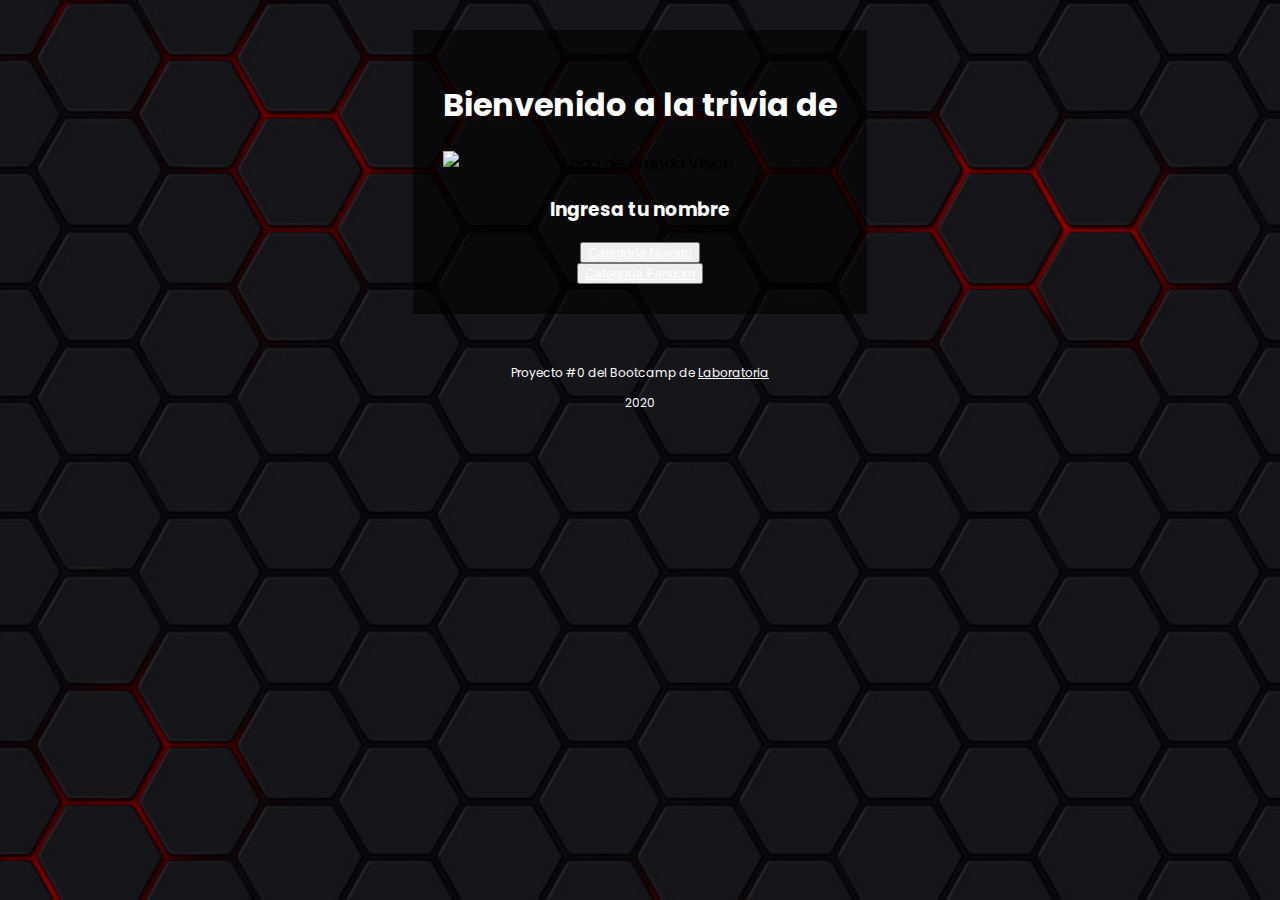
==== src/categorias.html @ e7332a5f "diseno: creando paginas" ====
<!DOCTYPE html>
<html lang="en">

<head>
  <meta charset="UTF-8">
  <meta http-equiv="X-UA-Compatible" content="IE=edge">
   <link rel="stylesheet" href="./style.css">
  <link rel="preconnect" href="https://fonts.gstatic.com">
  <link href="https://fonts.googleapis.com/css2?family=Poppins:wght@400;500;600;700&display=swap" rel="stylesheet">
  <title>Trivia: WandaVision</title>
    <meta name='viewport' content='width=device-width, initial-scale=1.0, maximum-scale=1.0' />
</head>


<body>
    <main class="main">
    <div class="wrapper">
      <div class="main-content">
        <h1>Bienvenido a la trivia de</h1>
        <img src="./src/img/Wandavision_01.png" alt="Logo de Wanda Vision">
        <h3>Ingresa tu nombre</h3>
        <button onclick=""><a href="./preguntas.html">Categoria Novato</a></button>
        <button onclick=""><a href="./preguntas.html">Categoria Fandom</a></button>
        </form>
      </div>
    </div>
  </main>

  <footer class="footer">

        <p>Proyecto #0 del Bootcamp de <a href="https://github.com/Laboratoria/bootcamp/tree/main/projects/00-trivia">Laboratoria</a></p>
        <p>2020</p>

  </footer>


</body>

</html>
---- src/style.css ----
:root {
    --primary: #ae1a28;
    --secondary: #15070e;
    --grey40: #94A1B2;
    --white40: #FFFFFE;
}
body{
  font-family: 'Poppins', sans-serif;
  background: url("./img/wallpaper.jpg");
  margin: 0;
}
h1, h2,h3{
  color: var(--white40);
}
.wrapper{
  display: grid;
  place-items: center;
}
.main-content{
  box-sizing: border-box;

  display: flex;
  flex-direction: column;
  justify-content: center;
  align-items: center;
  text-align: center;

  margin: 30px;
  padding: 30px;
  background: #00000090;
}
.main-content img{
  width:  100%;
}

/* form  */

.form{
  display: block;
}
.form input {
  box-sizing: border-box;
  border: 1px solid var(--grey40);
  width: 100%;
  font-size: 16px;
  border-radius: 90px;
  padding-block: 12px;
  padding-inline: 12px;
  margin-block-start: 20px;
}

.form input[type="submit"] {
  width: 100%;
  background:  var(--primary);
  border: 1px solid var(--primary);
  color: var(--white40);
  font-weight: 600;
}

.form input::-webkit-input-placeholder {
  color: var(--secondary);
}
/* Fin de form  */

/* footer   */
.footer{
  width:100%;
  text-align: center;
  margin-block-start: 20px;
}
.footer p{
  color: var(--white40);
  font-size: 12px;

}
a{
  color: var(--white40);

}


/* Fin de footer   */
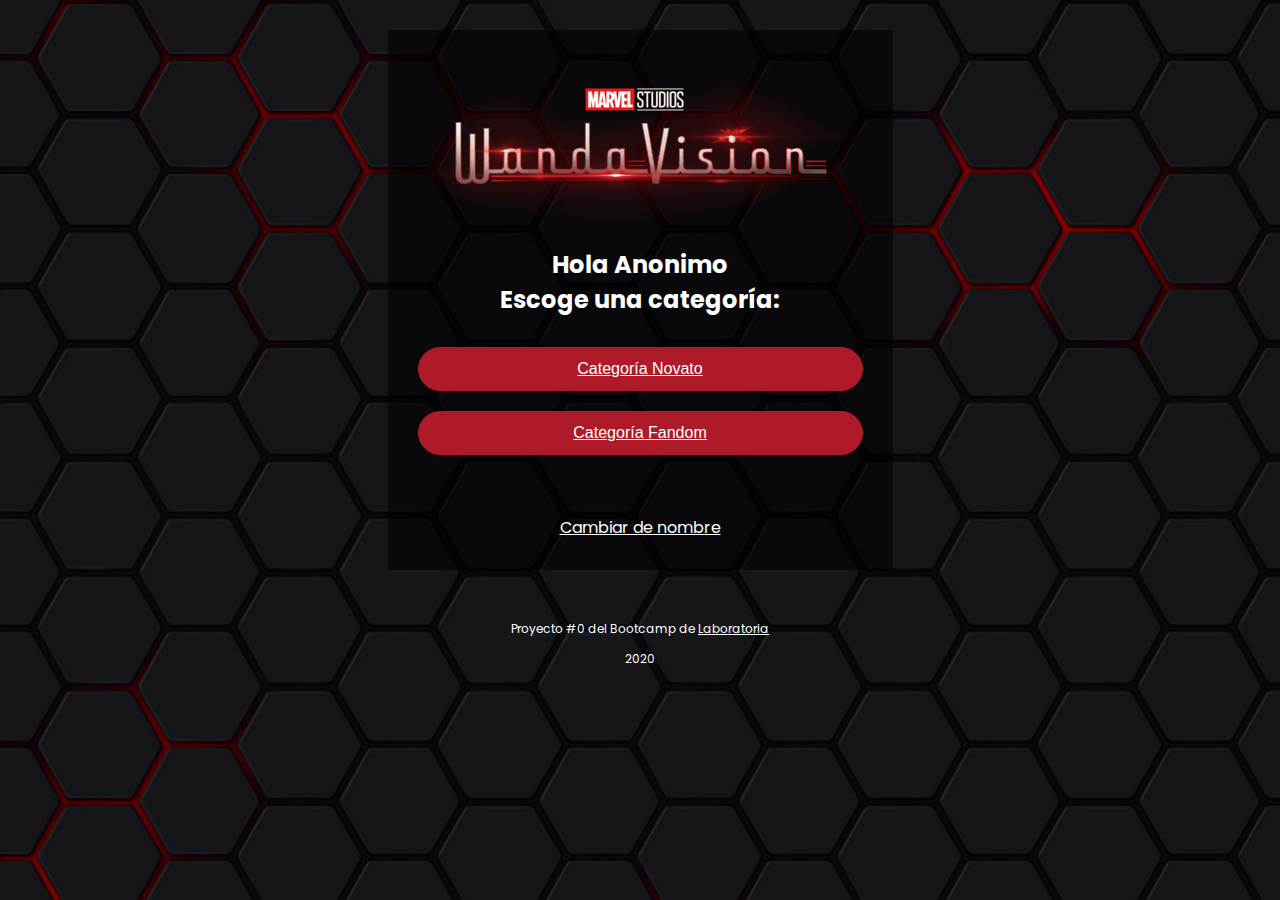
==== commit 46e9e04b: "diseno: agregando estilo a categorias" ====
--- a/src/categorias.html
+++ b/src/categorias.html
@@ -16,12 +16,13 @@
     <main class="main">
     <div class="wrapper">
       <div class="main-content">
-        <h1>Bienvenido a la trivia de</h1>
-        <img src="./src/img/Wandavision_01.png" alt="Logo de Wanda Vision">
-        <h3>Ingresa tu nombre</h3>
-        <button onclick=""><a href="./preguntas.html">Categoria Novato</a></button>
-        <button onclick=""><a href="./preguntas.html">Categoria Fandom</a></button>
-        </form>
+        <img src="./img/Wandavision_01.png" alt="Logo de Wanda Vision">
+        <h2 >Hola <span id="titulo-nombre" >Anonimo</span> <br> Escoge una categoría:</h2>
+
+        <button class="btn-categoria"><a href="./preguntas.html">Categoría Novato</a></button>
+        <button class="btn-categoria"><a href="./preguntas.html">Categoría Fandom</a></button>
+        <a class="a-categoria" href="../index.html">Cambiar de nombre</a>
+      </form>
       </div>
     </div>
   </main>
--- a/src/style.css
+++ b/src/style.css
@@ -10,7 +10,7 @@
   background: url("./img/wallpaper.jpg");
   margin: 0;
 }
-h1, h2,h3{
+h1, h2,h3, p{
   color: var(--white40);
 }
 .wrapper{
@@ -78,6 +78,20 @@
   color: var(--white40);
 
 }
+/* Fin de footer   */
 
-
-/* Fin de footer   */+/* ESTILOS DE CATEGORIA */
+.btn-categoria {
+  box-sizing: border-box;
+  border: 1px solid var(--primary);
+  background-color: var(--primary);
+  width: 100%;
+  font-size: 16px;
+  border-radius: 90px;
+  padding-block: 12px;
+  padding-inline: 12px;
+  margin-block: 10px;
+}
+.a-categoria{
+  margin-block-start: 50px;
+}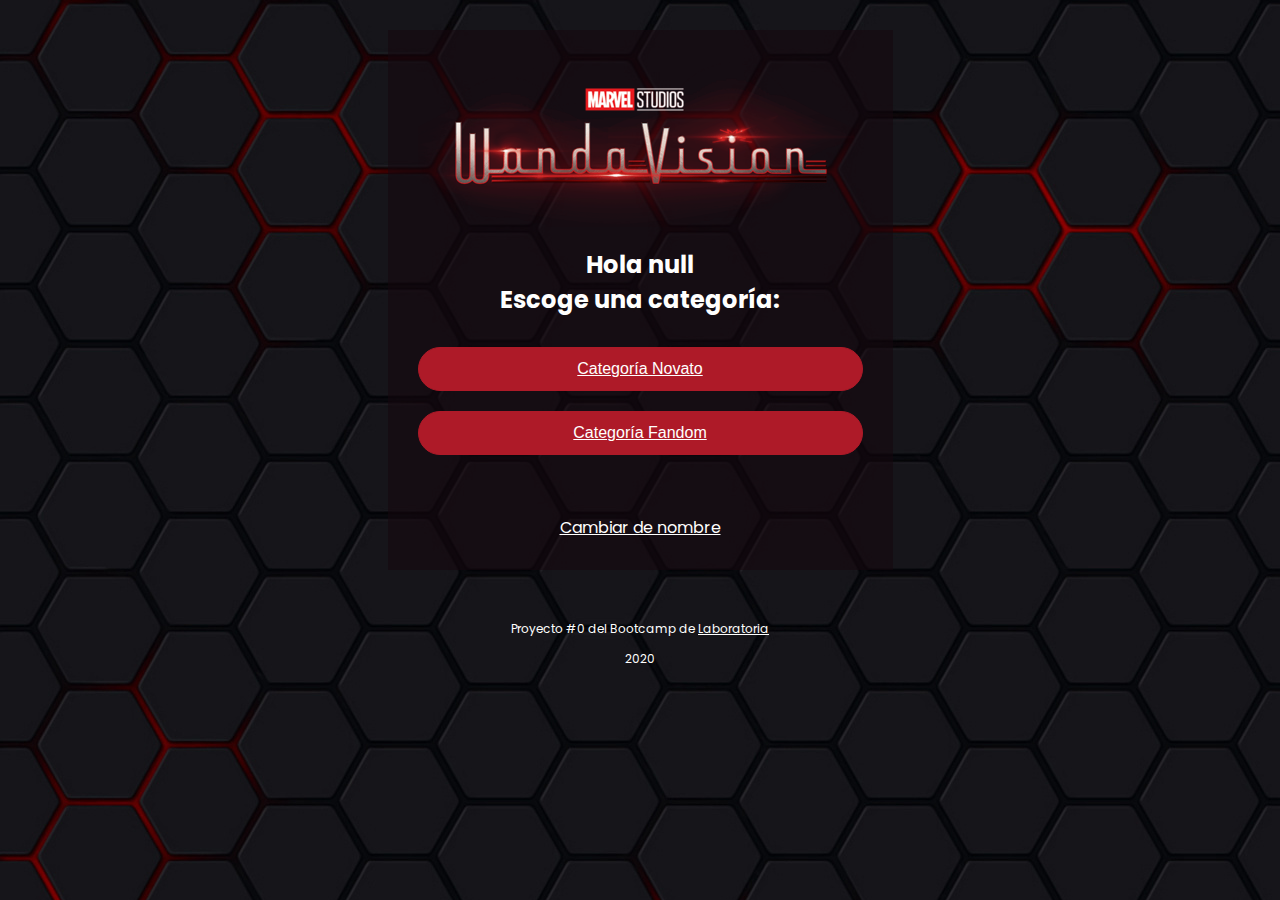
==== commit 2bd2bd72: "js: agregando funcion para mostrar nombre" ====
--- a/src/categorias.html
+++ b/src/categorias.html
@@ -17,7 +17,7 @@
     <div class="wrapper">
       <div class="main-content">
         <img src="./img/Wandavision_01.png" alt="Logo de Wanda Vision">
-        <h2 >Hola <span id="titulo-nombre" >Anonimo</span> <br> Escoge una categoría:</h2>
+        <h2 >Hola <span id="titulo-nombre" ></span> <br> Escoge una categoría:</h2>
 
         <button class="btn-categoria"><a href="./preguntas.html">Categoría Novato</a></button>
         <button class="btn-categoria"><a href="./preguntas.html">Categoría Fandom</a></button>
@@ -34,7 +34,7 @@
 
   </footer>
 
-
+  <script src="./categorias.js"></script>
 </body>
 
 </html>--- a/src/style.css
+++ b/src/style.css
@@ -2,7 +2,8 @@
 :root {
     --primary: #ae1a28;
     --secondary: #15070e;
-    --grey40: #94A1B2;
+    --grey40: #666666;
+    --grey50: #999999;
     --white40: #FFFFFE;
 }
 body{
@@ -28,7 +29,7 @@
 
   margin: 30px;
   padding: 30px;
-  background: #00000090;
+  background: #15070e90;
 }
 .main-content img{
   width:  100%;
@@ -50,16 +51,35 @@
   margin-block-start: 20px;
 }
 
-.form input[type="submit"] {
+ .form input[type="submit"] {
   width: 100%;
   background:  var(--primary);
   border: 1px solid var(--primary);
   color: var(--white40);
   font-weight: 600;
 }
-
-.form input::-webkit-input-placeholder {
-  color: var(--secondary);
+.btn-red{
+  box-sizing: border-box;
+  background:  var(--primary);
+  border: 1px solid var(--primary);
+  width: 100%;
+  font-size: 16px;
+  border-radius: 90px;
+  padding-block: 12px;
+  padding-inline: 12px;
+  margin-block-start: 20px;
+  color: white;
+  font-family: 'Poppins';
+}
+.input-nombre{
+  box-sizing: border-box;
+  border: 1px solid var(--grey40);
+  width: 100%;
+  font-size: 16px;
+  border-radius: 90px;
+  padding-block: 12px;
+  padding-inline: 12px;
+  margin-block-start: 20px;
 }
 /* Fin de form  */
 
@@ -94,4 +114,59 @@
 }
 .a-categoria{
   margin-block-start: 50px;
+}
+
+/* ESTILOS DE PREGUNTAS */
+.header{
+  background-color: black;
+  display: flex;
+  flex-direction: row;
+  justify-content: space-around;
+
+  padding-block: 16px;
+
+}
+.grupo-header{
+  display: flex;
+  flex-direction: column;
+  justify-content: center;
+  align-items: center;
+}
+.grupo-header p{
+  margin-block: 0;
+}
+.header img{
+  height: 30px;
+}
+.respuesta{
+  box-sizing: border-box;
+  border: 1px solid var(--grey50);
+  background-color: var(--grey40);
+  width: 100%;
+  font-size: 16px;
+  border-radius: 8px;
+  padding-block: 12px;
+  padding-inline: 12px;
+  margin-block: 10px;
+  text-align: start;
+}
+
+/* ESTILO DE RESULTADOS   */
+  .grupo-resultados{
+  box-sizing: border-box;
+  border: 1px solid var(--grey50);
+  background-color: var(--grey40);
+  width: 100%;
+  font-size: 16px;
+  border-radius: 8px;
+  padding: 6px;
+  margin-block: 6px;
+}
+.rp-correcto{
+  border: 3px solid #006600;
+  background-color: #4ca64c;
+}
+.rp-incorrecto{
+  border: 3px solid #b20000;
+  background-color: #ff4c4c;
 }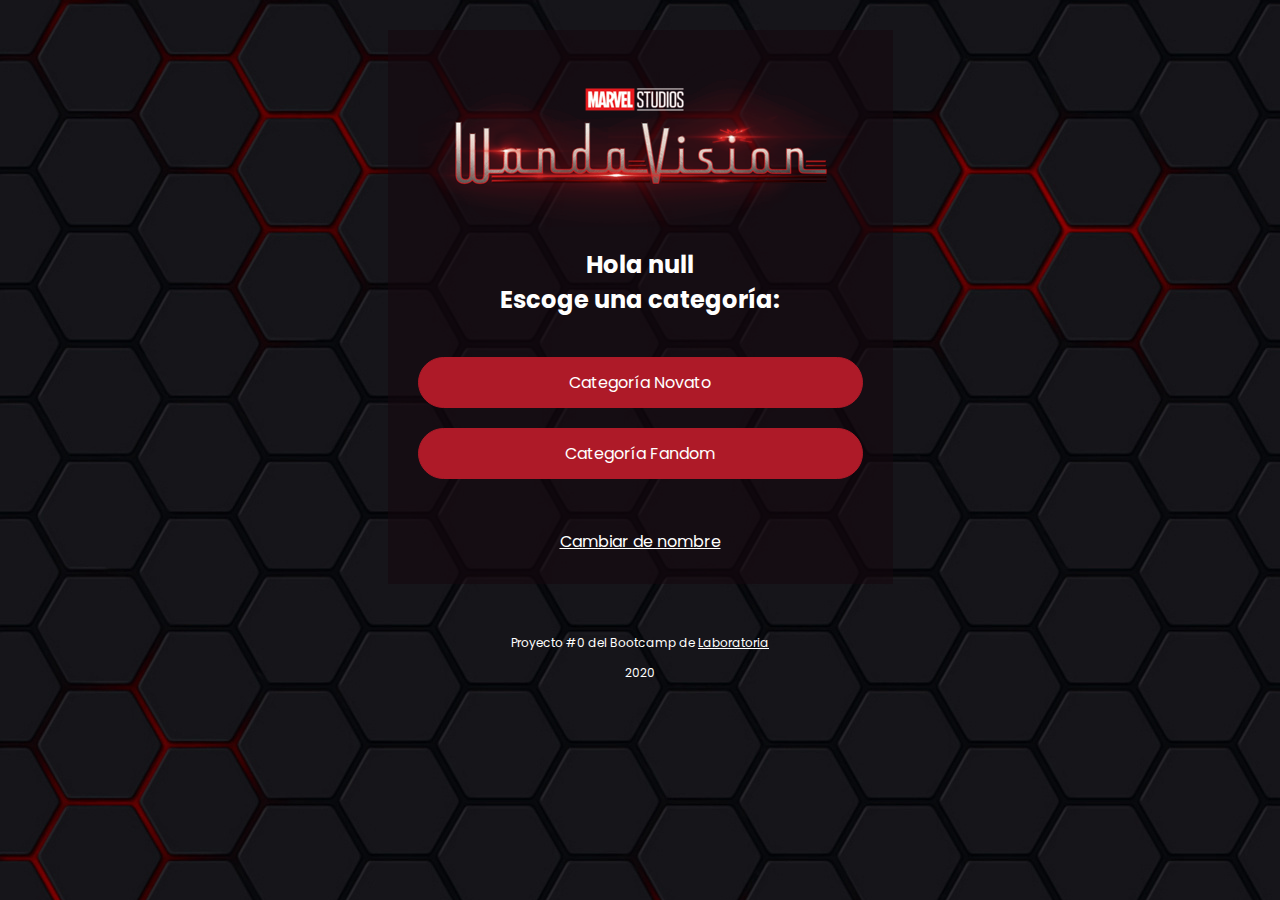
==== commit bb5b3446: "js: agregando funcion para escoger categoria y mostrar preguntas" ====
--- a/src/categorias.html
+++ b/src/categorias.html
@@ -19,8 +19,9 @@
         <img src="./img/Wandavision_01.png" alt="Logo de Wanda Vision">
         <h2 >Hola <span id="titulo-nombre" ></span> <br> Escoge una categoría:</h2>
 
-        <button class="btn-categoria"><a href="./preguntas.html">Categoría Novato</a></button>
-        <button class="btn-categoria"><a href="./preguntas.html">Categoría Fandom</a></button>
+        <button type="button" class="btn-red" id="btnNovato">Categoría Novato</button>
+        <button type="button" class="btn-red" id="btnFandom">Categoría Fandom</button>
+
         <a class="a-categoria" href="../index.html">Cambiar de nombre</a>
       </form>
       </div>
